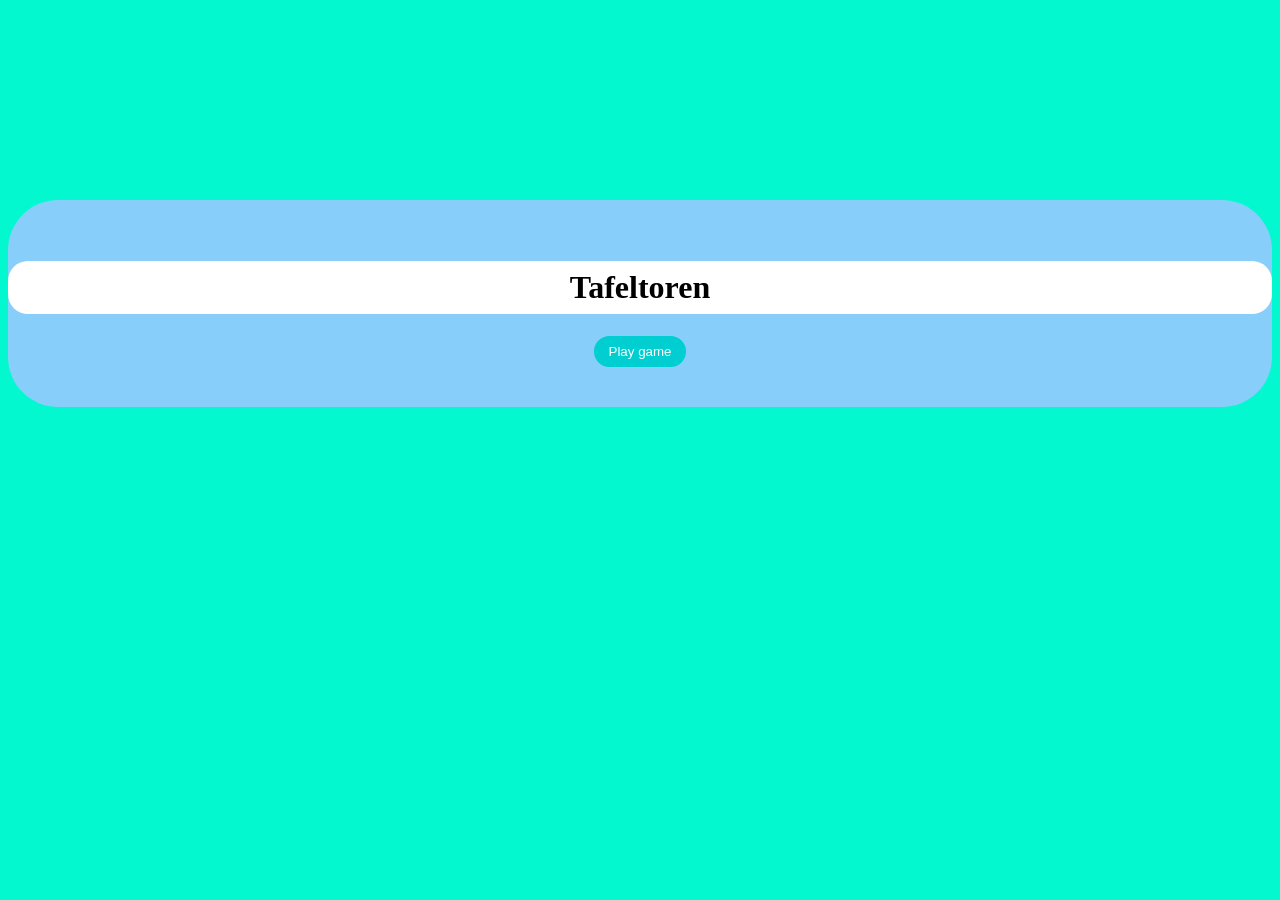
==== html/index.html @ 03d8e3d6 "Home pagina met html en css\" ====
<!DOCTYPE html>
<html lang="en">

<head>
    <meta charset="UTF-8">
    <meta name="viewport" content="width=device-width, initial-scale=1.0">
    <title>Document</title>
    <link rel="stylesheet" href="/css/style.css">
</head>

<body>
    <header>
        <h1 class="h1">Tafeltoren</h1>
        <button class="pgb">Play game</button>
    </header>
</body>

</html>
---- css/style.css ----
body {
  background-color: #04f8cf;
}

header {
  text-align: center;
  margin-top: 200px;
  background-color: lightskyblue;
  border-radius: 50px;
  padding: 40px 0;
}

.pgb {
  border: none;
  padding: 8px 15px;
  border-radius: 20px;
  background-color: darkturquoise;
  color: white;
  cursor: pointer;
  transition: all 0.5s ease-in;
}
.pgb:hover {
  background-color: rgb(0, 251, 255);
  color: black;
  box-shadow: 0 0 25px #39a892, 0 0 50px #39a892;
}
.h1 {
    padding: 8px 15px;
    border-radius: 20px;
    background-color: white;
}
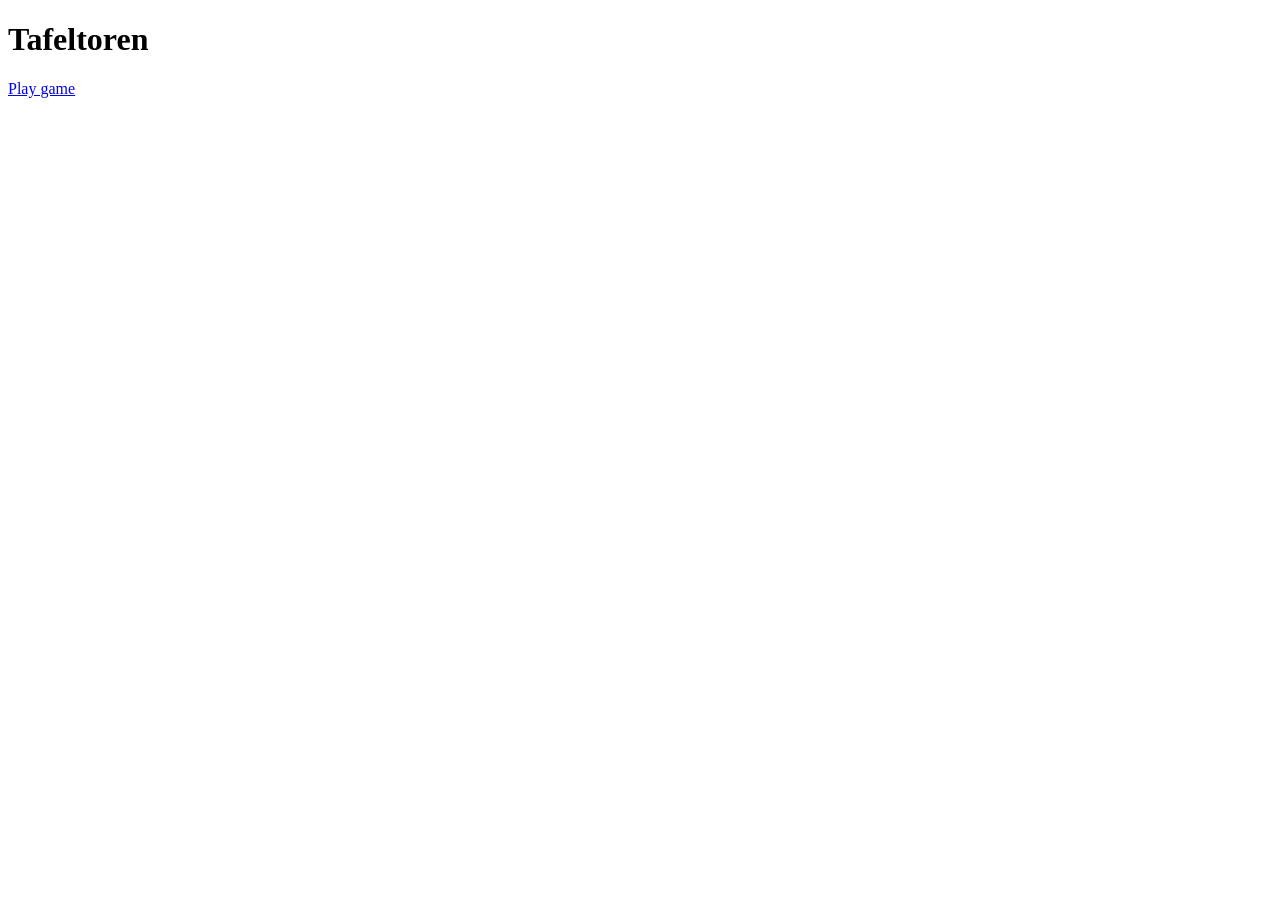
==== commit fc951cb8: "Werkende startknop en sommen met controleerknop en reset knop en knop voor volgende vraag met een sc" ====
--- a/html/index.html
+++ b/html/index.html
@@ -1,18 +1,28 @@
 <!DOCTYPE html>
-<html lang="en">
+<html lang="nl">
 
 <head>
     <meta charset="UTF-8">
     <meta name="viewport" content="width=device-width, initial-scale=1.0">
-    <title>Document</title>
-    <link rel="stylesheet" href="/css/style.css">
+    <title>Hoofdmenu Tafeltoren</title>
+    <link rel="stylesheet" href="/Tafeltoren/css/style.css">
 </head>
 
 <body>
     <header>
         <h1 class="h1">Tafeltoren</h1>
-        <button class="pgb">Play game</button>
+        <a href="tafelgame.html" class="button">Play game</a>
     </header>
+
+
+
+    <script src="/js/script.js"></script>
+
+    <script>
+        function myFunction() {
+            document.getElementById("myDIV").style.backgroundColor = "green";
+        }
+    </script>
 </body>
 
 </html>
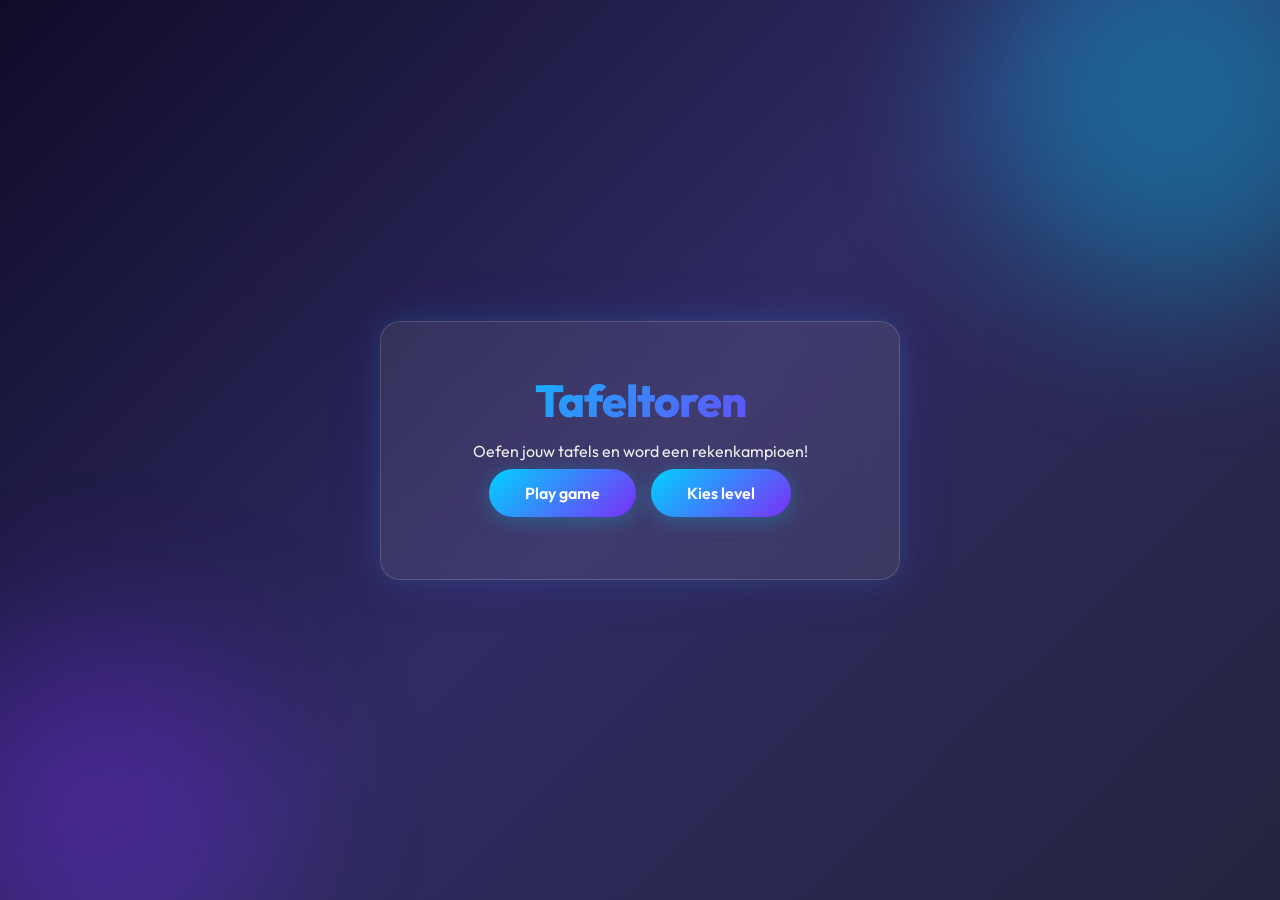
==== commit c5307927: "Eindresultaat tafeltoren game" ====
--- a/html/index.html
+++ b/html/index.html
@@ -4,25 +4,30 @@
 <head>
     <meta charset="UTF-8">
     <meta name="viewport" content="width=device-width, initial-scale=1.0">
-    <title>Hoofdmenu Tafeltoren</title>
-    <link rel="stylesheet" href="/Tafeltoren/css/style.css">
+    <title>Tafeltoren</title>
+
+    <!-- Stylesheet -->
+    <link rel="stylesheet" href="../css/style.css">
 </head>
 
 <body>
-    <header>
+
+    <header class="menu-header">
         <h1 class="h1">Tafeltoren</h1>
-        <a href="tafelgame.html" class="button">Play game</a>
+
+        <p class="menu-subtitle">
+            Oefen jouw tafels en word een rekenkampioen!
+        </p>
+
+        <a href="tafelgame.html" class="button menu-button">
+            Play game
+        </a>
+        <a href="kieslevel.html" class="button menu-button">
+            Kies level
+        </a>
     </header>
 
-
-
-    <script src="/js/script.js"></script>
-
-    <script>
-        function myFunction() {
-            document.getElementById("myDIV").style.backgroundColor = "green";
-        }
-    </script>
+    <script src="../js/script.js"></script>
 </body>
 
 </html>
--- a/css/style.css
+++ b/css/style.css
@@ -0,0 +1,279 @@
+/* ===== Google Font ===== */
+@import url('https://fonts.googleapis.com/css2?family=Outfit:wght@400;600;700;800&display=swap');
+
+/* ===== CSS Custom Properties ===== */
+:root {
+  --clr-bg-1: #0f0c29;
+  --clr-bg-2: #302b63;
+  --clr-bg-3: #24243e;
+  --clr-accent: #00d2ff;
+  --clr-accent-2: #7b2ff7;
+  --clr-card: rgba(255, 255, 255, 0.08);
+  --clr-card-border: rgba(255, 255, 255, 0.15);
+  --clr-text: #f0f0f0;
+  --clr-text-muted: rgba(255, 255, 255, 0.6);
+  --clr-success: #00e676;
+  --clr-danger: #ff5252;
+  --radius: 20px;
+  --shadow-glow: 0 0 30px rgba(0, 210, 255, 0.15), 0 0 60px rgba(123, 47, 247, 0.1);
+}
+
+/* ===== Reset & Base ===== */
+*,
+*::before,
+*::after {
+  margin: 0;
+  padding: 0;
+  box-sizing: border-box;
+}
+
+html {
+  font-size: 16px;
+  scroll-behavior: smooth;
+}
+
+body {
+  font-family: 'Outfit', sans-serif;
+  color: var(--clr-text);
+  min-height: 100vh;
+  background: linear-gradient(135deg, var(--clr-bg-1) 0%, var(--clr-bg-2) 50%, var(--clr-bg-3) 100%);
+  background-attachment: fixed;
+  display: flex;
+  flex-direction: column;
+  align-items: center;
+  justify-content: center;
+  overflow-x: hidden;
+  position: relative;
+}
+
+/* Animated floating orbs background */
+body::before,
+body::after {
+  content: '';
+  position: fixed;
+  border-radius: 50%;
+  filter: blur(80px);
+  opacity: 0.35;
+  z-index: 0;
+  pointer-events: none;
+}
+
+body::before {
+  width: 400px;
+  height: 400px;
+  background: var(--clr-accent);
+  top: -100px;
+  right: -100px;
+  animation: floatOrb1 8s ease-in-out infinite alternate;
+}
+
+body::after {
+  width: 350px;
+  height: 350px;
+  background: var(--clr-accent-2);
+  bottom: -80px;
+  left: -80px;
+  animation: floatOrb2 10s ease-in-out infinite alternate;
+}
+
+@keyframes floatOrb1 {
+  0%   { transform: translate(0, 0) scale(1); }
+  100% { transform: translate(-60px, 80px) scale(1.15); }
+}
+
+@keyframes floatOrb2 {
+  0%   { transform: translate(0, 0) scale(1); }
+  100% { transform: translate(70px, -90px) scale(1.2); }
+}
+
+/* ===== Header / Card Container ===== */
+header,
+.game-card {
+  position: relative;
+  z-index: 1;
+  background: var(--clr-card);
+  backdrop-filter: blur(24px);
+  -webkit-backdrop-filter: blur(24px);
+  border: 1px solid var(--clr-card-border);
+  border-radius: var(--radius);
+  box-shadow: var(--shadow-glow);
+  padding: 50px 60px;
+  text-align: center;
+  max-width: 520px;
+  width: 90%;
+  animation: fadeSlideUp 0.8s cubic-bezier(0.22, 1, 0.36, 1) both;
+}
+
+@keyframes fadeSlideUp {
+  0% {
+    opacity: 0;
+    transform: translateY(40px) scale(0.96);
+  }
+  100% {
+    opacity: 1;
+    transform: translateY(0) scale(1);
+  }
+}
+
+/* ===== Typography ===== */
+h1, .h1 {
+  font-size: 2.8rem;
+  font-weight: 800;
+  letter-spacing: -1px;
+  background: linear-gradient(135deg, var(--clr-accent), var(--clr-accent-2));
+  -webkit-background-clip: text;
+  -webkit-text-fill-color: transparent;
+  background-clip: text;
+  margin-bottom: 12px;
+  text-shadow: none;
+}
+
+h2 {
+  font-size: 1.8rem;
+  font-weight: 700;
+  color: var(--clr-text);
+  margin-bottom: 24px;
+}
+
+/* ===== Buttons ===== */
+/*
+Source - https://stackoverflow.com/a/710108
+Posted by TStamper, modified by community. See post 'Timeline' for change history
+Retrieved 2026-04-09, License - CC BY-SA 3.0
+*/
+
+.button {
+  display: inline-block;
+  font-family: 'Outfit', sans-serif;
+  font-size: 1rem;
+  font-weight: 600;
+  text-decoration: none;
+  color: #fff;
+  background: linear-gradient(135deg, var(--clr-accent), var(--clr-accent-2));
+  padding: 14px 36px;
+  border: none;
+  border-radius: 50px;
+  cursor: pointer;
+  transition: all 0.35s cubic-bezier(0.22, 1, 0.36, 1);
+  box-shadow: 0 4px 20px rgba(0, 210, 255, 0.25);
+  position: relative;
+  overflow: hidden;
+  margin: 8px 6px;
+}
+
+.button::before {
+  content: '';
+  position: absolute;
+  top: 0;
+  left: -100%;
+  width: 100%;
+  height: 100%;
+  background: linear-gradient(90deg, transparent, rgba(255,255,255,0.2), transparent);
+  transition: left 0.5s;
+}
+
+.button:hover::before {
+  left: 100%;
+}
+
+.button:hover {
+  transform: translateY(-3px) scale(1.04);
+  box-shadow: 0 8px 35px rgba(0, 210, 255, 0.4), 0 0 20px rgba(123, 47, 247, 0.3);
+}
+
+.button:active {
+  transform: translateY(0) scale(0.98);
+  box-shadow: 0 2px 10px rgba(0, 210, 255, 0.2);
+}
+
+/* Secondary / smaller button variant */
+.button-secondary {
+  background: rgba(255, 255, 255, 0.1);
+  border: 1px solid var(--clr-card-border);
+  box-shadow: none;
+  padding: 10px 24px;
+  font-size: 0.9rem;
+}
+
+.button-secondary:hover {
+  background: rgba(255, 255, 255, 0.2);
+  box-shadow: 0 4px 20px rgba(255, 255, 255, 0.1);
+}
+
+/* ===== Inputs ===== */
+.input {
+  font-family: 'Outfit', sans-serif;
+  font-size: 1.2rem;
+  font-weight: 600;
+  color: var(--clr-text);
+  background: rgba(255, 255, 255, 0.08);
+  border: 2px solid var(--clr-card-border);
+  border-radius: 14px;
+  padding: 12px 20px;
+  width: 120px;
+  text-align: center;
+  outline: none;
+  transition: all 0.3s ease;
+  -moz-appearance: textfield;
+}
+
+.input::-webkit-inner-spin-button,
+.input::-webkit-outer-spin-button {
+  -webkit-appearance: none;
+  margin: 0;
+}
+
+.input:focus {
+  border-color: var(--clr-accent);
+  box-shadow: 0 0 20px rgba(0, 210, 255, 0.2);
+  background: rgba(255, 255, 255, 0.12);
+}
+
+/* ===== Score Display ===== */
+#score {
+  display: inline-block;
+  font-size: 1.1rem;
+  font-weight: 700;
+  color: var(--clr-accent);
+  background: rgba(0, 210, 255, 0.1);
+  border: 1px solid rgba(0, 210, 255, 0.25);
+  border-radius: 50px;
+  padding: 8px 24px;
+  margin-top: 16px;
+  letter-spacing: 0.5px;
+}
+
+/* ===== Utility ===== */
+.pgb {
+  border: none;
+  padding: 8px 15px;
+  border-radius: 20px;
+  background-color: darkturquoise;
+  color: white;
+  cursor: pointer;
+  transition: all 0.5s ease-in;
+  box-shadow: 2px 2px turquoise;
+}
+.pgb:hover {
+  background-color: rgb(0, 251, 255);
+  color: black;
+  box-shadow: 0 0 25px #39a892, 0 0 50px #39a892;
+}
+
+/* ===== Responsive ===== */
+@media (max-width: 600px) {
+  header,
+  .game-card {
+    padding: 30px 24px;
+    border-radius: 16px;
+  }
+
+  h1, .h1 {
+    font-size: 2rem;
+  }
+
+  .button {
+    padding: 12px 24px;
+    font-size: 0.9rem;
+  }
+}
